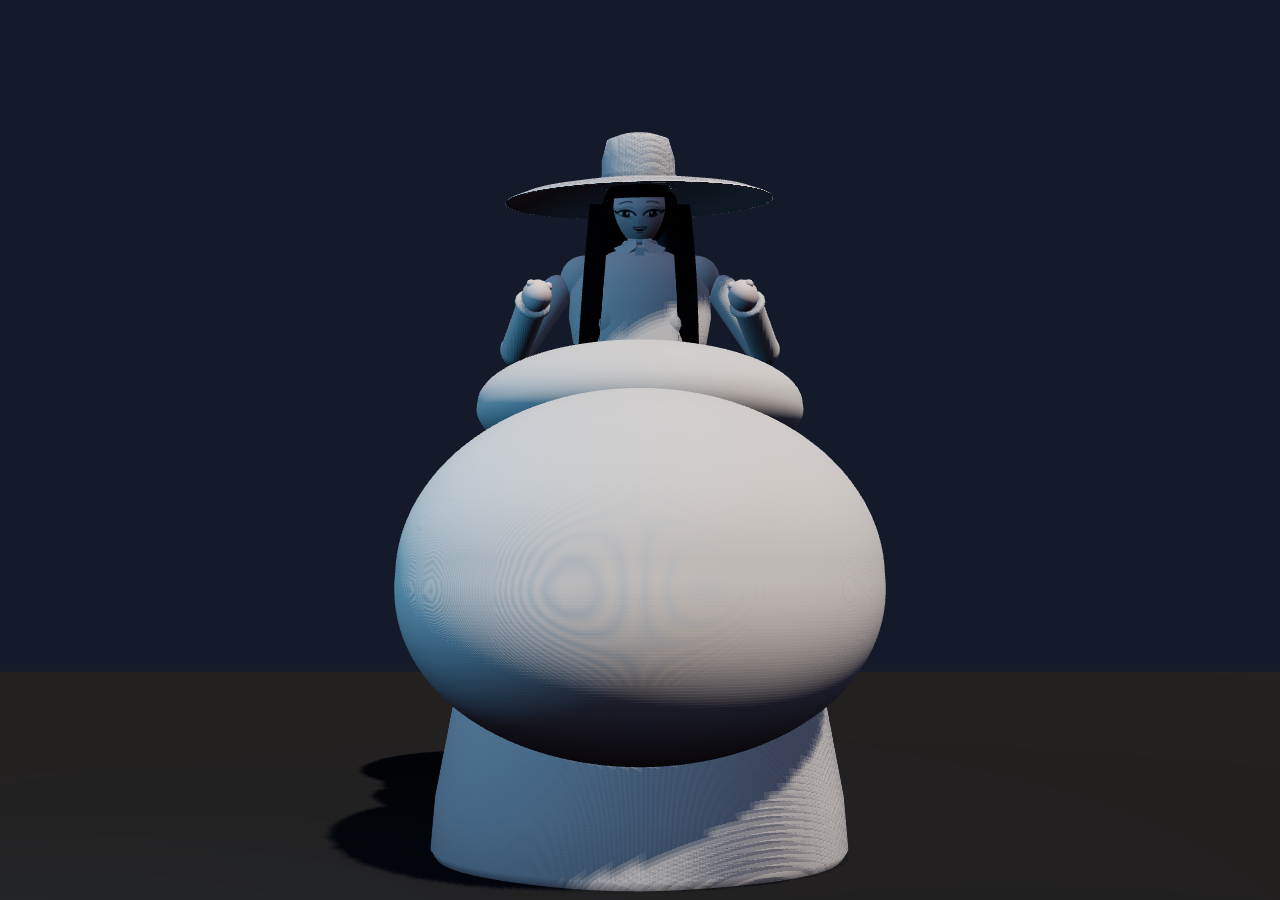
==== tools/viewer.html @ c6728cd5 "八尺様から逃げろ！3D" ====
<!doctype html><html><head><meta charset="utf-8"><style>body{margin:0;background:#000}</style>
<script type="importmap">{"imports":{"three":"../vendor/three/three.module.js","three/addons/":"../vendor/three/addons/"}}</script></head><body>
<script type="module">
import * as THREE from 'three';
import { Hachi } from '../js/hachi.js';
const r = new THREE.WebGLRenderer({antialias:true}); r.setSize(innerWidth, innerHeight); document.body.appendChild(r.domElement);
r.toneMapping = THREE.ACESFilmicToneMapping; r.shadowMap.enabled = true;
const s = new THREE.Scene(); s.background = new THREE.Color(0x151a2a);
s.add(new THREE.HemisphereLight(0x9aa8d0, 0x302830, 1.2));
const d = new THREE.DirectionalLight(0xfff0e0, 2.2); d.position.set(2, 5, 4); d.castShadow = true; s.add(d);
const p = new THREE.PointLight(0x66ccff, 4, 8); p.position.set(-2, 2, 2); s.add(p);
const g = new THREE.Mesh(new THREE.PlaneGeometry(20,20), new THREE.MeshStandardMaterial({color:0x333333})); g.rotation.x=-Math.PI/2; g.receiveShadow=true; s.add(g);
const h = new Hachi(); s.add(h.root);
const q = new URLSearchParams(location.search);
const stage = +(q.get('stage')||0); h.setStage(stage, true);
h.face.set(q.get('expr')||'smug');
const cam = new THREE.PerspectiveCamera(+(q.get('fov')||45), innerWidth/innerHeight, 0.05, 100);
const view = q.get('view')||'front';
const cy = +(q.get('cy')||1.0), dist=+(q.get('d')||4.5), ang=+(q.get('a')||0), ly=+(q.get('ly')||1.6);
cam.position.set(Math.sin(ang)*dist, cy, Math.cos(ang)*dist); cam.lookAt(0, ly, 0);
const speed = +(q.get('speed')||0);
let t=0; for (let i=0;i<+(q.get('frames')||60);i++){ h.update(1/60,{speed, look:cam.position, mode:q.get('mode')||'walk', talk:+(q.get('talk')||0)}); }
r.render(s, cam); window.done = true;
</script></body></html>
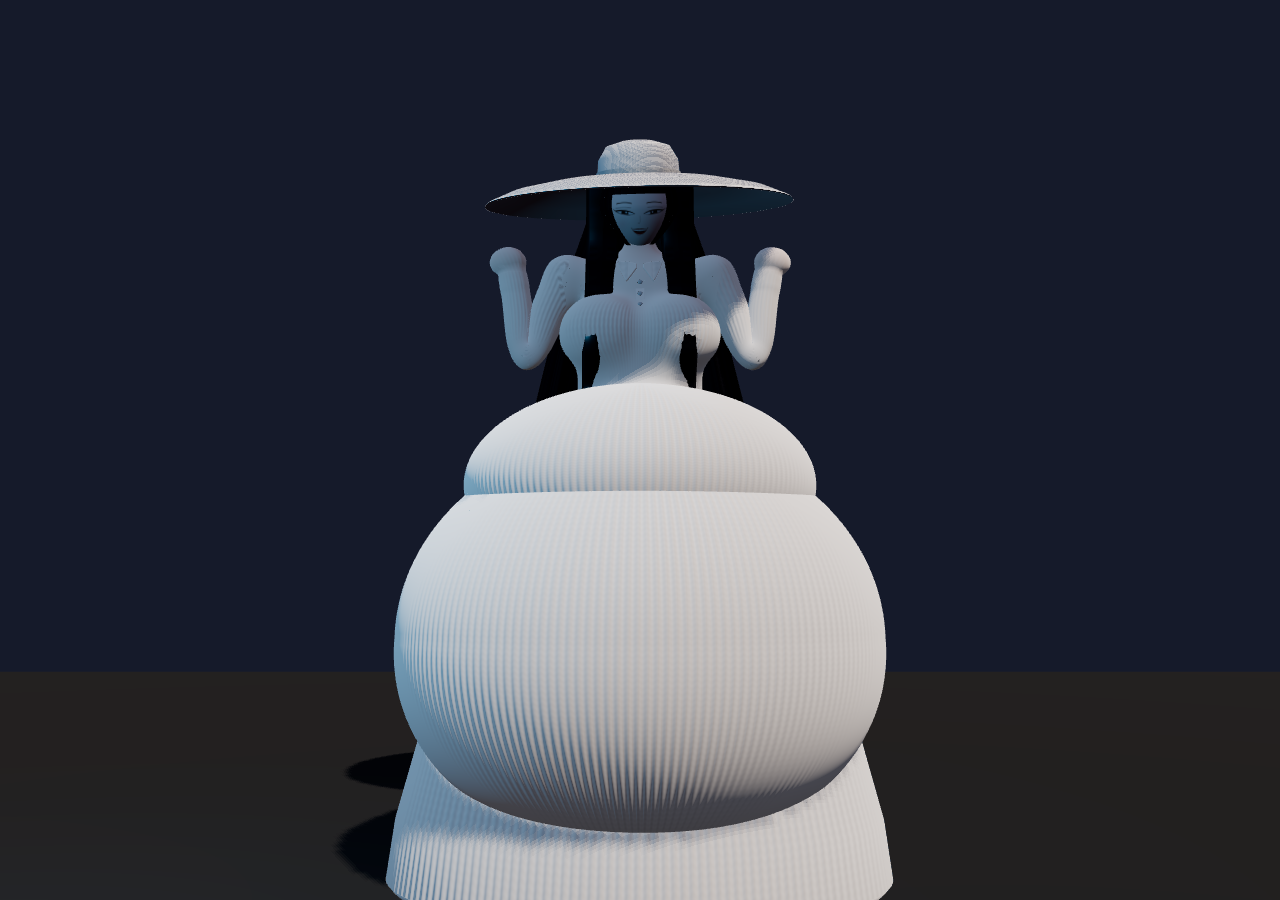
==== commit 7d7ccb03: "八尺様のモデルを参考画像に合わせて作り直し（SDF＋スキニング、二段のお腹、ポロ襟リブニット、表情の画風変更）" ====
--- a/tools/viewer.html
+++ b/tools/viewer.html
@@ -10,8 +10,9 @@
 const d = new THREE.DirectionalLight(0xfff0e0, 2.2); d.position.set(2, 5, 4); d.castShadow = true; s.add(d);
 const p = new THREE.PointLight(0x66ccff, 4, 8); p.position.set(-2, 2, 2); s.add(p);
 const g = new THREE.Mesh(new THREE.PlaneGeometry(20,20), new THREE.MeshStandardMaterial({color:0x333333})); g.rotation.x=-Math.PI/2; g.receiveShadow=true; s.add(g);
+const q = new URLSearchParams(location.search);
+if (q.get('bright')) { s.add(new THREE.HemisphereLight(0xe0e6ff, 0x404048, 0.5)); const f = new THREE.DirectionalLight(0xfff4ea, 0.9); f.position.set(-3, 4, 3); s.add(f); }
 const h = new Hachi(); s.add(h.root);
-const q = new URLSearchParams(location.search);
 const stage = +(q.get('stage')||0); h.setStage(stage, true);
 h.face.set(q.get('expr')||'smug');
 const cam = new THREE.PerspectiveCamera(+(q.get('fov')||45), innerWidth/innerHeight, 0.05, 100);
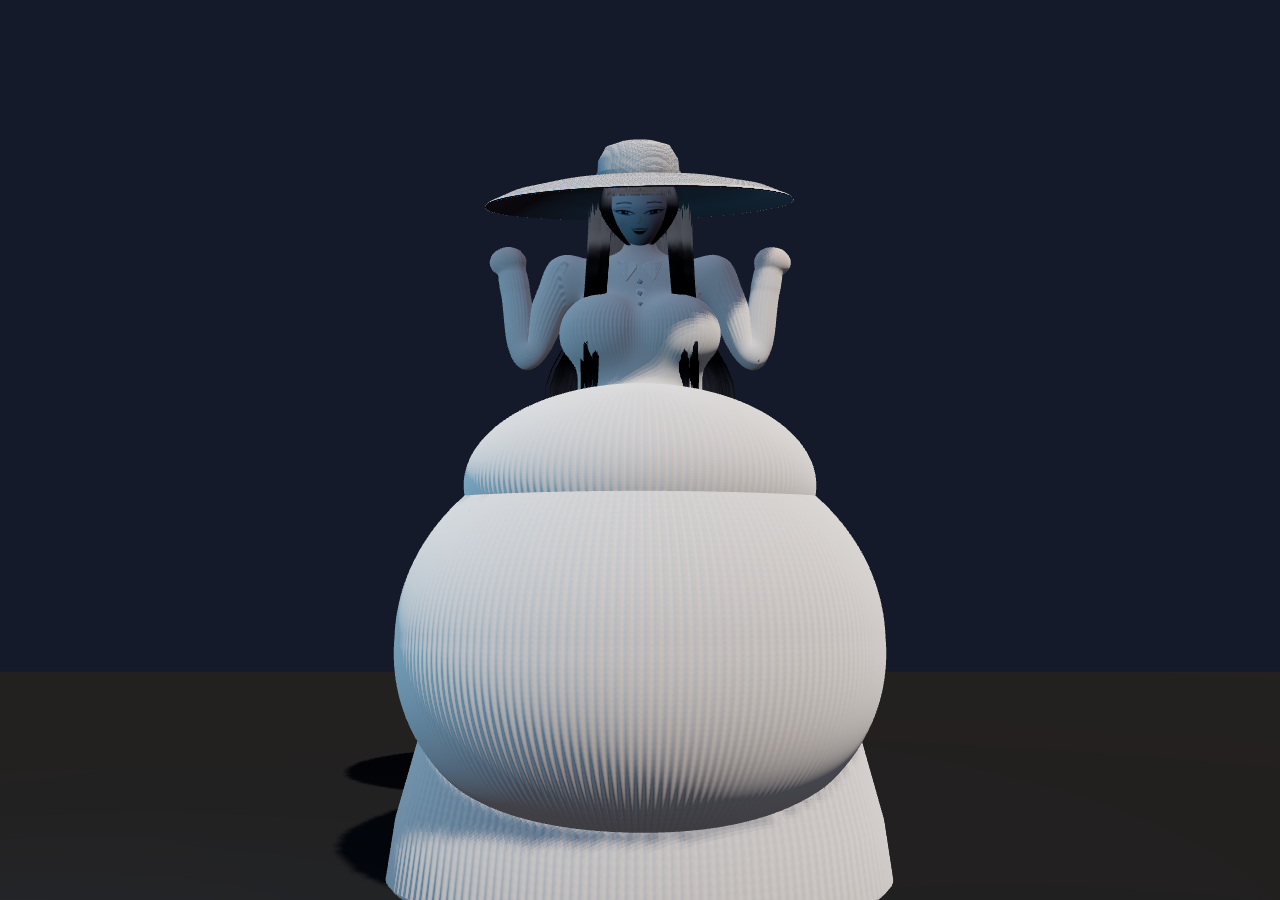
==== commit 6bd09a6d: "Silky hair cards with Kajiya-Kay sheen and spring chains; belly sink-in dent during restraint; right" ====
--- a/tools/viewer.html
+++ b/tools/viewer.html
@@ -12,7 +12,7 @@
 const g = new THREE.Mesh(new THREE.PlaneGeometry(20,20), new THREE.MeshStandardMaterial({color:0x333333})); g.rotation.x=-Math.PI/2; g.receiveShadow=true; s.add(g);
 const q = new URLSearchParams(location.search);
 if (q.get('bright')) { s.add(new THREE.HemisphereLight(0xe0e6ff, 0x404048, 0.5)); const f = new THREE.DirectionalLight(0xfff4ea, 0.9); f.position.set(-3, 4, 3); s.add(f); }
-const h = new Hachi(); s.add(h.root);
+const h = new Hachi(); s.add(h.root); window.h = h;
 const stage = +(q.get('stage')||0); h.setStage(stage, true);
 h.face.set(q.get('expr')||'smug');
 const cam = new THREE.PerspectiveCamera(+(q.get('fov')||45), innerWidth/innerHeight, 0.05, 100);
@@ -20,6 +20,7 @@
 const cy = +(q.get('cy')||1.0), dist=+(q.get('d')||4.5), ang=+(q.get('a')||0), ly=+(q.get('ly')||1.6);
 cam.position.set(Math.sin(ang)*dist, cy, Math.cos(ang)*dist); cam.lookAt(0, ly, 0);
 const speed = +(q.get('speed')||0);
+if (q.get('dent')) { h.update(1/60,{speed:0,look:cam.position,mode:'walk'}); const P=new THREE.Vector3(), N=new THREE.Vector3(); const rm=h.rollMesh; const a=new THREE.Vector3(); rm.getWorldPosition(a); a.z+=5; a.y+=rm.scale.y*h.bodyScale*0.9; h.surfacePoint(a,P,N); h.setDent(P, 0.34*h.bodyScale+0.08*h.radius, +q.get('dent')*h.bodyScale); }
 let t=0; for (let i=0;i<+(q.get('frames')||60);i++){ h.update(1/60,{speed, look:cam.position, mode:q.get('mode')||'walk', talk:+(q.get('talk')||0)}); }
 r.render(s, cam); window.done = true;
 </script></body></html>
